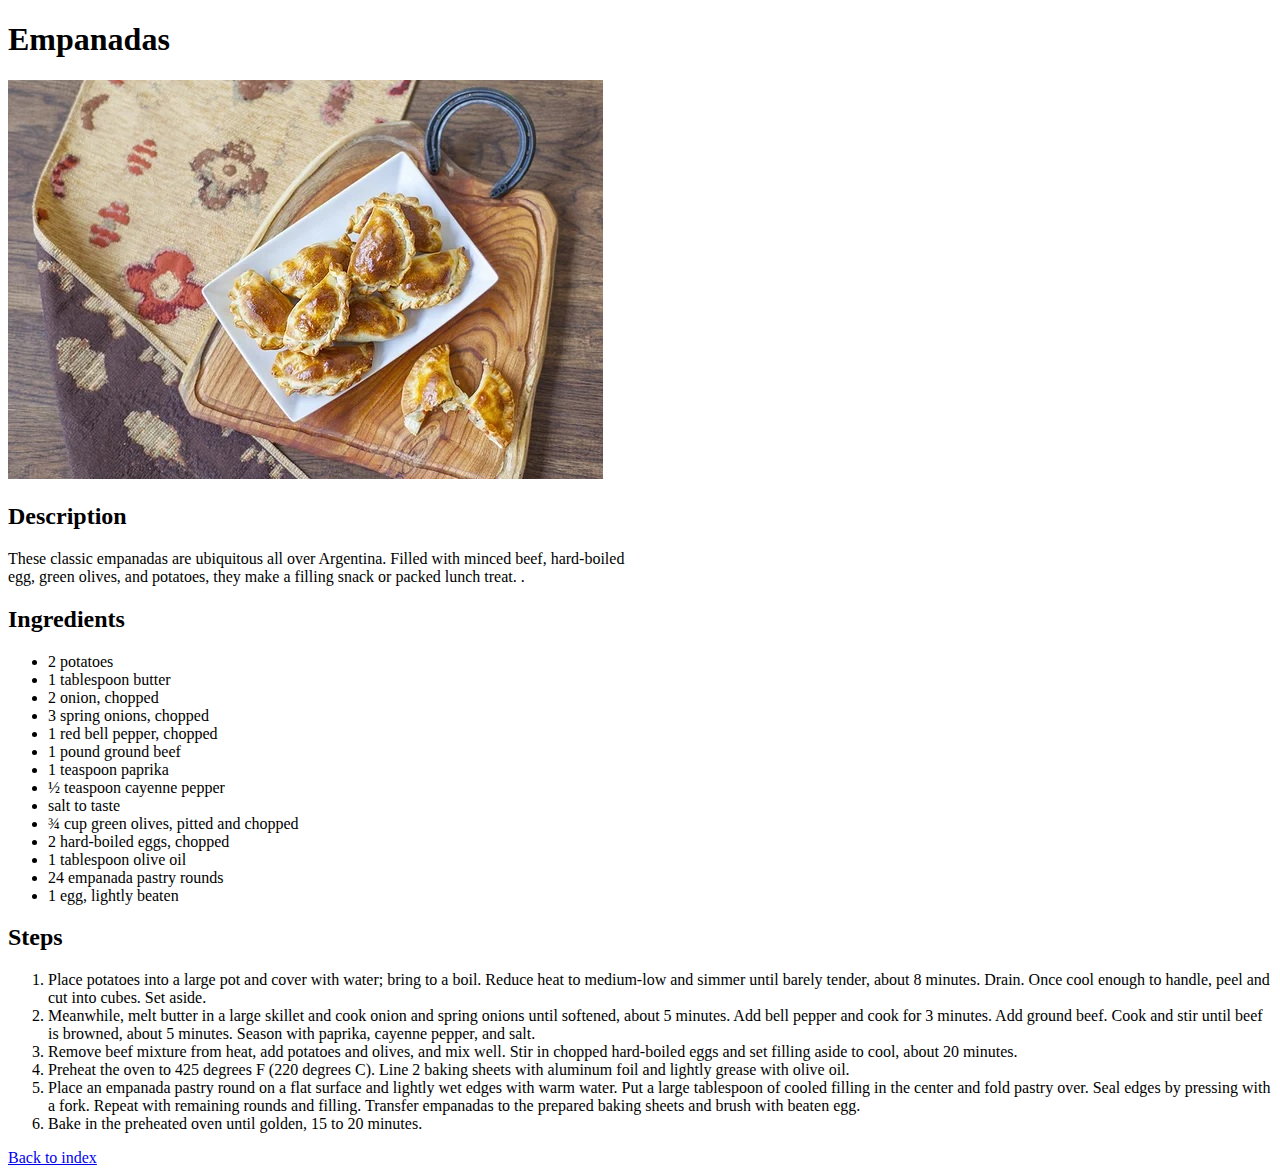
==== recipes/empanada.html @ e7a7e8dd "Adds empanada recipe page and its image" ====
<!DOCTYPE html>
<html>
    <head>
        <meta charset="UTF-8">
        <title>Empanadas</title>
        <style>
            img {
                max-width: 50vw;
                max-height: auto;
            }
            p {
                max-width: 50vw;
            }
        </style>
    </head>
    <body>
        <h1>
            Empanadas
        </h1>
        <img src="../images/empanada.jpg" alt="A wooden table with several empanadas on it">

        <h2>Description</h2>
        <p>
            These classic empanadas are ubiquitous all over Argentina. Filled with minced beef, hard-boiled egg, 
            green olives, and potatoes, they make a filling snack or packed lunch treat. .
        </p>

        <h2>Ingredients</h2>
        <ul>
            <li>2 potatoes</li>
            <li>1 tablespoon butter</li>
            <li>2 onion, chopped</li>
            <li>3 spring onions, chopped</li>
            <li>1 red bell pepper, chopped</li>
            <li>1 pound ground beef</li>
            <li>1 teaspoon paprika</li>
            <li>½ teaspoon cayenne pepper</li>
            <li>salt to taste</li>
            <li>¾ cup green olives, pitted and chopped</li>
            <li>2 hard-boiled eggs, chopped</li>
            <li>1 tablespoon olive oil</li>
            <li>24 empanada pastry rounds</li>            
            <li>1 egg, lightly beaten</li>
        </ul>

        <h2>Steps</h2>
        <ol>
            <li>
                Place potatoes into a large pot and cover with water; bring to a boil. 
                Reduce heat to medium-low and simmer until barely tender, about 8 minutes. 
                Drain. Once cool enough to handle, peel and cut into cubes. Set aside.
            </li>
            <li>
                Meanwhile, melt butter in a large skillet and cook onion and spring onions until softened, about 5 minutes. 
                Add bell pepper and cook for 3 minutes. 
                Add ground beef. Cook and stir until beef is browned, about 5 minutes. 
                Season with paprika, cayenne pepper, and salt.
            </li>
            <li>
                Remove beef mixture from heat, add potatoes and olives, and mix well. 
                Stir in chopped hard-boiled eggs and set filling aside to cool, about 20 minutes.
            </li>
            <li>
                Preheat the oven to 425 degrees F (220 degrees C). 
                Line 2 baking sheets with aluminum foil and lightly grease with olive oil.
            </li>
            <li>
                Place an empanada pastry round on a flat surface and lightly wet edges with warm water. 
                Put a large tablespoon of cooled filling in the center and fold pastry over. 
                Seal edges by pressing with a fork. Repeat with remaining rounds and filling. 
                Transfer empanadas to the prepared baking sheets and brush with beaten egg.
            </li>
            <li>Bake in the preheated oven until golden, 15 to 20 minutes.</li>
        </ol>

        <footer>
            <a href="../index.html">Back to index</a>
        </footer>
    </body>
</html>
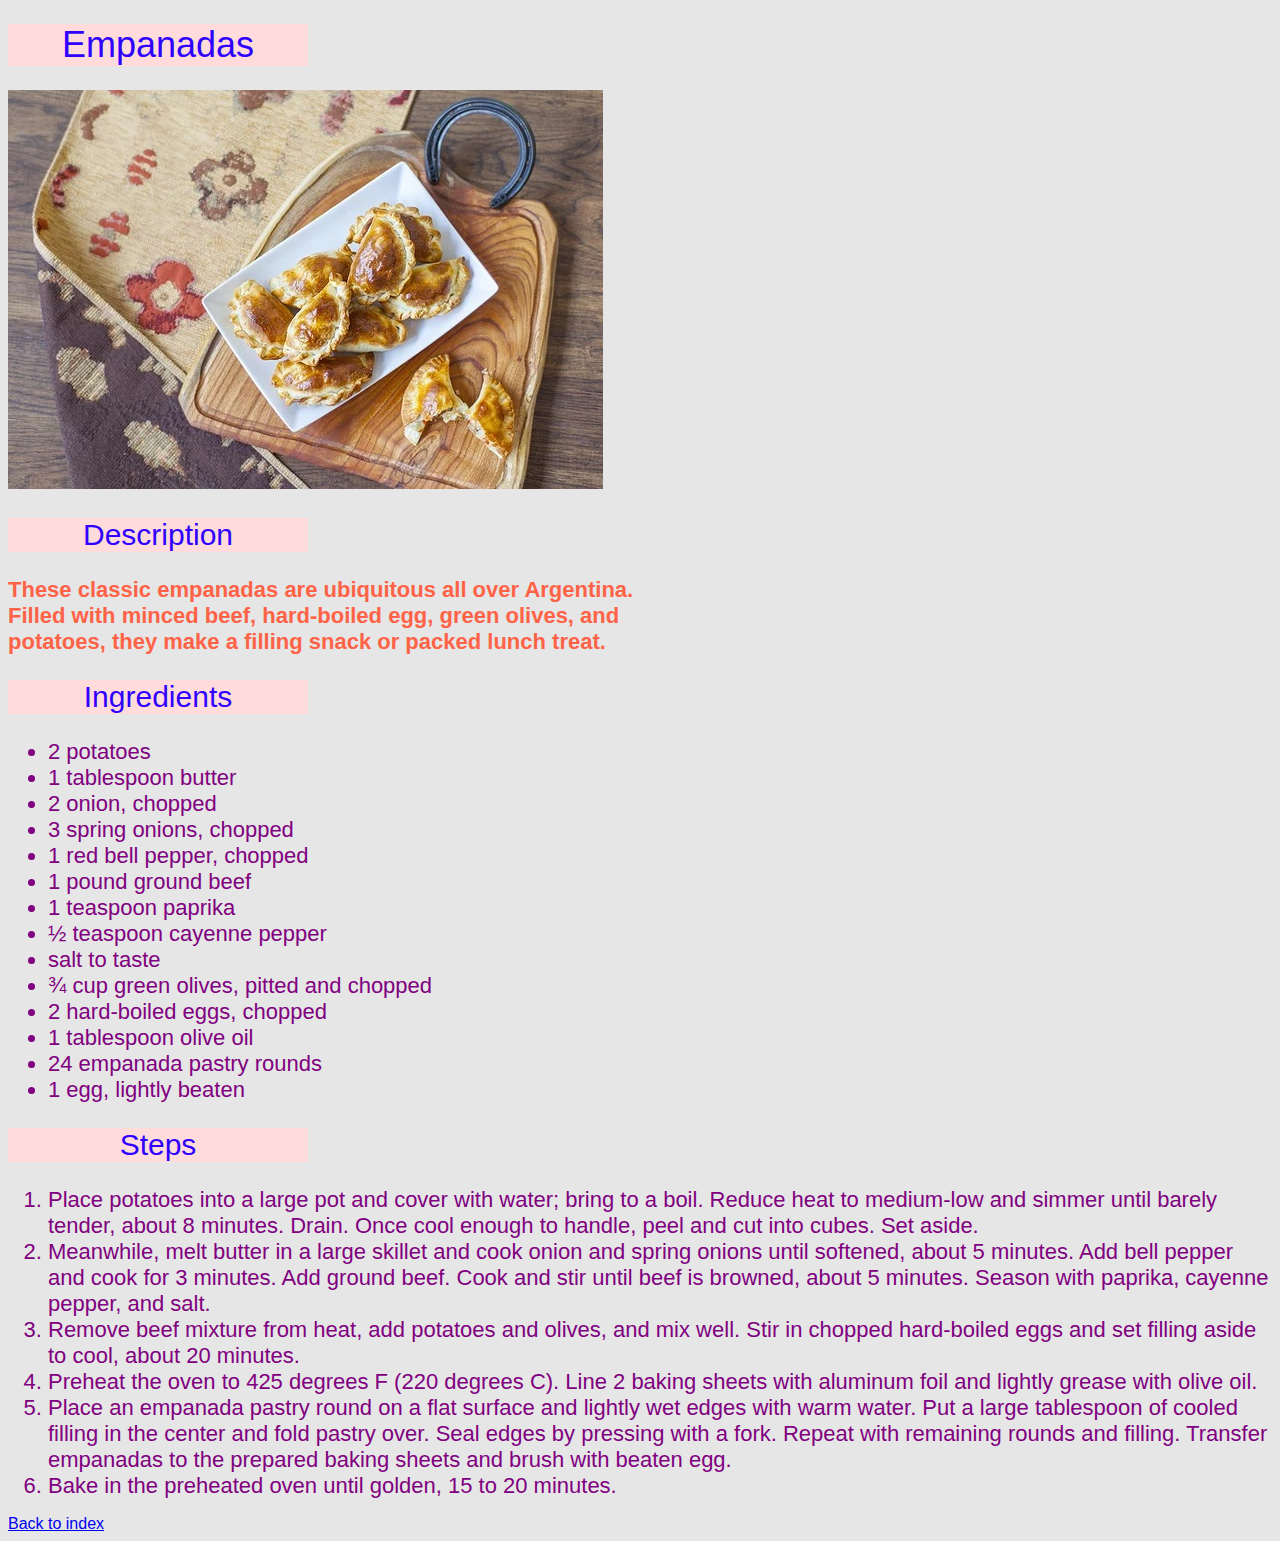
==== commit a054cc52: "Replaced html files and added basic styling" ====
--- a/recipes/empanada.html
+++ b/recipes/empanada.html
@@ -3,15 +3,7 @@
     <head>
         <meta charset="UTF-8">
         <title>Empanadas</title>
-        <style>
-            img {
-                max-width: 50vw;
-                max-height: auto;
-            }
-            p {
-                max-width: 50vw;
-            }
-        </style>
+        <link href="styles.css" rel="stylesheet" type="text/css">
     </head>
     <body>
         <h1>
@@ -22,7 +14,7 @@
         <h2>Description</h2>
         <p>
             These classic empanadas are ubiquitous all over Argentina. Filled with minced beef, hard-boiled egg, 
-            green olives, and potatoes, they make a filling snack or packed lunch treat. .
+            green olives, and potatoes, they make a filling snack or packed lunch treat.
         </p>
 
         <h2>Ingredients</h2>
--- a/recipes/styles.css
+++ b/recipes/styles.css
@@ -0,0 +1,37 @@
+body {
+    font-family: Helvetica, sans-serif;
+    background-color: rgba(196, 196, 196, 0.418);
+}
+
+img {
+    max-width: 50vw;
+    max-height: auto;
+}
+
+p {
+    max-width: 50vw;
+    color:tomato;
+    font-weight: bold;
+    font-size: 22px;
+}
+
+h1, h2 {
+    font-weight: 500;
+    background-color: rgb(255, 219, 219);
+    color: rgb(47, 0, 255);
+    width: 300px;
+    text-align: center;
+}
+
+h1 {
+    font-size: 36px;
+}
+
+h2 {
+    font-size: 30px;
+}
+
+li {
+    font-size: 22px;
+    color: purple;
+}